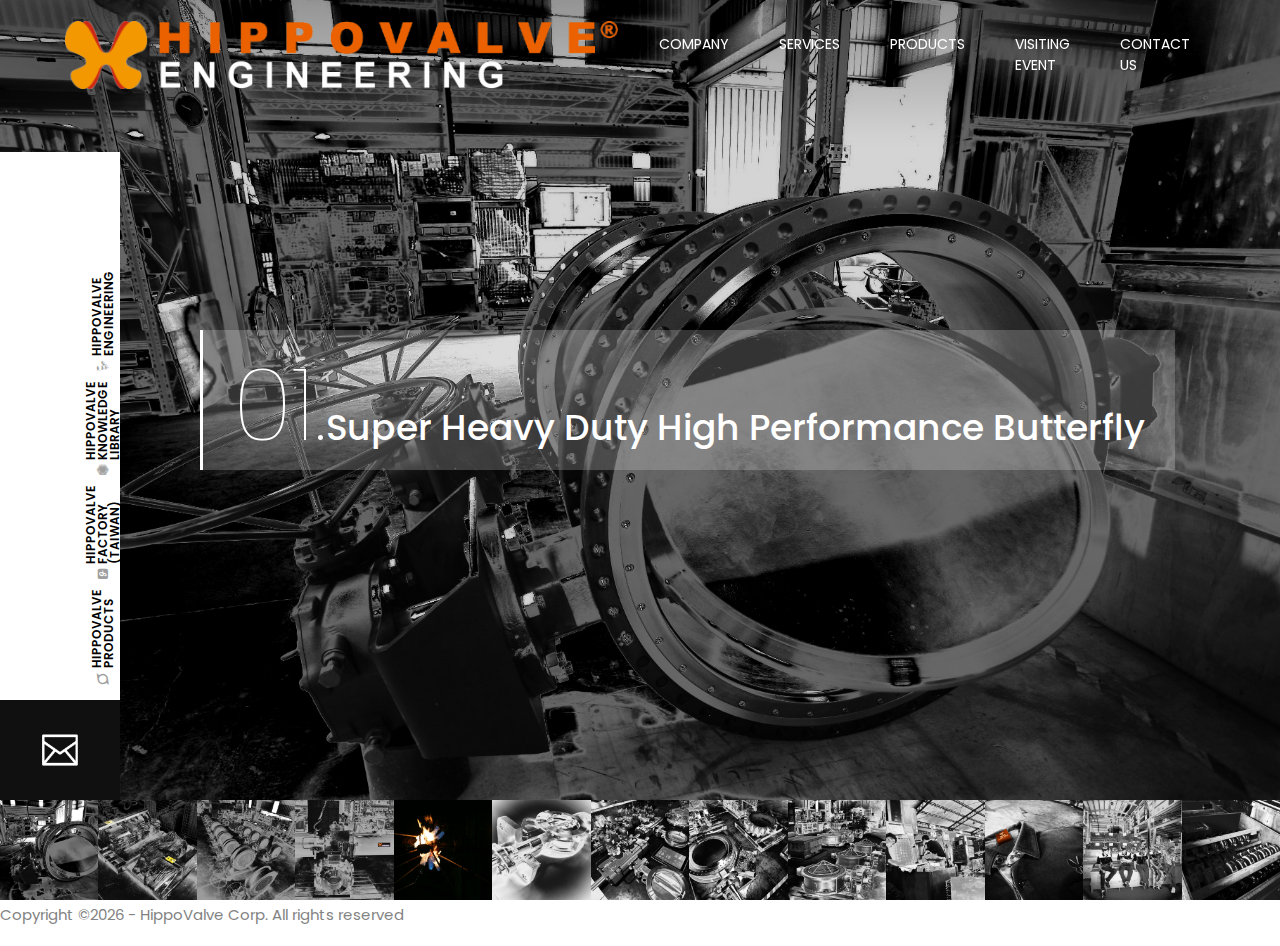
==== index.html @ 91745053 "5" ====
<!DOCTYPE html>
<html lang="en">

<head>
    <meta charset="UTF-8">
    <meta name="description" content="">
    <meta http-equiv="X-UA-Compatible" content="IE=edge">
    <meta name="viewport" content="width=device-width, initial-scale=1, shrink-to-fit=no">
    <!-- The above 4 meta tags *must* come first in the head; any other head content must come *after* these tags -->

    <!-- Title  -->
    <title> HIPPOVALVE Engineering </title>

    <!-- Favicon  -->
    <link rel="icon" href="img/core-img/favicon.ico">

    <!-- Core Style CSS -->
    <link rel="stylesheet" href="css/core-style.css">
    <link rel="stylesheet" href="style.css">

    <!-- Responsive CSS -->
    <link href="css/responsive.css" rel="stylesheet">

</head>

<body>

<!--  If visitor from Taiwan or China or South-American, redirect to old web site -->
<script language="JavaScript" src="http://www.geoplugin.net/javascript.gp" type="text/javascript"></script>
<script type="text/javascript">
    if(geoplugin_countryCode() == 'CN')
    {
        document.getElementById('yourinfo').innerHTML = '<p>CN IF YES You come from:</p>' + geoplugin_countryCode();    
    }
    else if(geoplugin_countryCode() == 'TW')
    {
        document.getElementById('yourinfo').innerHTML = '<p>TW IF YES You come from:</p>' + geoplugin_countryCode();    
    }
    else
    {
        document.getElementById('yourinfo').innerHTML = '<p>You come from:</p>' + geoplugin_countryCode();
<!--        window.location.replace("http://stackoverflow.com"); -->
    }
</script>

    <!-- Preloader -->
    <div id="preloader">
        <div class="showbox">
            <div class="loader">
                <svg class="circular" viewBox="25 25 50 50">
                    <circle class="path" cx="50" cy="50" r="20" fill="none" stroke-width="2" stroke-miterlimit="10"/>
                </svg>
            </div>
        </div>
        <div class="questions-area text-center">
            <p>Did you know?</p>
            <ul>
                <li>HIPPOVALVE Quality - One of the Best High Performance Butterfly Valve in the world.</li>
                <li>HIPPOVALVE Engineering - Solid Complex Simulation and Calculation.</li>
                <li>HIPPOVALVE Production - Fully integrated automation IT systems of PTC PLM, ERP, and MES.</li>
            </ul>
        </div>
    </div>

    <!-- Gradient Background Overlay -->
    <div class="gradient-background-overlay"></div>

    <!-- Header Area Start -->
    <header class="header-area">
        <div class="container-fluid h-100">
            <div class="row h-100 align-items-center">
                <div class="col-12 h-100">
                    <div class="main-menu h-100">
                        <nav class="navbar h-100 navbar-expand-lg">
                            <!-- Logo Area  -->
                            <a class="navbar-brand" href="index.html"><img src="img/core-img/logo.png" alt="Logo"></a>

                            <button class="navbar-toggler" type="button" data-toggle="collapse" data-target="#studioMenu" aria-controls="studioMenu" aria-expanded="false" aria-label="Toggle navigation"><i class="fa fa-bars"></i> Menu</button>

                            <div class="collapse navbar-collapse" id="studioMenu">
                                <!-- Menu Area Start  -->
                                <ul class="navbar-nav ml-auto">
                                    <!--
                                    <li class="nav-item dropdown">
                                        <a class="nav-link dropdown-toggle" href="#" id="navbarDropdown" role="button" data-toggle="dropdown" aria-haspopup="true" aria-expanded="false">Pages</a>
                                        <div class="dropdown-menu" aria-labelledby="navbarDropdown">
                                            <a class="dropdown-item" href="index.html">Gallary</a>
                                            <a class="dropdown-item" href="about-me.html">About</a>
                                            <a class="dropdown-item" href="portfolio.html">Portfolio</a>
                                            <a class="dropdown-item" href="blog.html">Blog</a>
                                            <a class="dropdown-item" href="contact.html">Contact</a>
                                            <a class="dropdown-item" href="elements.html">Elements</a>
                                        </div>
                                    </li>
                                    -->
                                    <li class="nav-item active">
                                        <a class="nav-link" href="about-me.html">Company</a>
                                    </li>
                                    <li class="nav-item">
                                        <a class="nav-link" href="service.html">Services</a>
                                    </li>
                                    <li class="nav-item">
                                        <a class="nav-link" href="http://us.hippovalve.com/">Products</a>
                                    </li>
                                    <li class="nav-item">
                                        <a class="nav-link" href="blog.html">Visiting Event</a>
                                    </li>
                                    <li class="nav-item">
                                        <a class="nav-link" href="contact.html">Contact Us</a>
                                    </li>
                                </ul>
                                <!-- Search Form -->
                                <!--
                                <div class="header-search-form ml-auto">
                                    <form action="#">
                                        <input type="search" class="form-control" placeholder="Input your keyword then press enter..." id="search" name="search">
                                        <input class="d-none" type="submit" value="submit">
                                    </form>
                                </div>
                                -->
                                
                                <!-- Search btn -->
                                <!--
                                <div id="searchbtn">
                                    <img src="img/core-img/search.png" alt="">
                                </div>
                                -->
                            </div>
                        </nav>             
                    </div>
                </div>
            </div>
        </div>
    </header>
    <!-- Header Area End -->

    <!-- Social Sidebar Area Start -->
    <div class="social-sidebar-area bg-white">
        <!-- Social Area -->
        <div class="social-info-area">
            <a href="http://us.hippovalve.com/" data-toggle="tooltip" data-placement="right" title="HIPPOVALVE Products"><i class="fa fa-superpowers" aria-hidden="true"></i> <span>HIPPOVALVE Products</span></a>
            <a href="http://tw.hippovalve.com/" data-toggle="tooltip" data-placement="right" title="HIPPOVALVE Factory (Taiwan)"><i class="fa fa-glide" aria-hidden="true"></i> <span>HIPPOVALVE Factory (Taiwan)</span></a>
            <a href="http://km.hippovalve.com/" data-toggle="tooltip" data-placement="right" title="HIPPOVALVE Knowledge Library"><i class="fa fa-first-order" aria-hidden="true"></i> <span>HIPPOVALVE Knowledge Library</span></a>
            <a href="http://eng.hippovalve.com/" data-toggle="tooltip" data-placement="right" title="HIPPOVALVE Engineering"><i class="fa fa-linode" aria-hidden="true"></i> <span>HIPPOVALVE Engineering</span></a>
        </div>
        <!-- Message Box -->
        <div class="message-box">
            <a href="mailto:sales@hippovalve.com"><img src="img/core-img/envelope.png" alt=""></a> 
        </div>
    </div>
    <!-- Social Sidebar Area End -->
    
    <!-- ***** Welcome Area Start ***** -->
    <section class="welcome-area">
        <div class="carousel h-100 slide" data-ride="carousel" id="welcomeSlider">
            <!-- Carousel Inner -->
            <div class="carousel-inner h-100">

                <div class="carousel-item h-100 bg-img active" style="background-image: url(img/bg-img/1.jpg);">
                    <div class="carousel-content h-100">
                        <div class="slide-text">
                            <span>01.</span>
                            <h2> Super Heavy Duty High Performance Butterfly</h2>
                        </div>
                    </div>
                </div>

                <div class="carousel-item h-100 bg-img" style="background-image: url(img/bg-img/2.jpg);">
                    <div class="carousel-content h-100">
                        <div class="slide-text">
                            <span>02.</span>
                            <h2> Certified of CE with PED Module H </h2>
                        </div>
                    </div>
                </div>
                <div class="carousel-item h-100 bg-img" style="background-image: url(img/bg-img/3.jpg);">
                    <div class="carousel-content h-100">
                        <div class="slide-text">
                            <span>03.</span>
                            <h2> Served for Linde AE Germany</h2>
                        </div>
                    </div>
                </div>
                <div class="carousel-item h-100 bg-img" style="background-image: url(img/bg-img/4.jpg);">
                    <div class="carousel-content h-100">
                        <div class="slide-text">
                            <span>04.</span>
                            <h2> Quick Response Three-way Control</h2>
                        </div>
                    </div>
                </div>
                <div class="carousel-item h-100 bg-img" style="background-image: url(img/bg-img/5.jpg);">
                    <div class="carousel-content h-100">
                        <div class="slide-text">
                            <span>05.</span>
                            <h2> 1000'C Burn-out, Robust Fire-safe </h2>
                        </div>
                    </div>
                </div>
                <div class="carousel-item h-100 bg-img" style="background-image: url(img/bg-img/6.jpg);">
                    <div class="carousel-content h-100">
                        <div class="slide-text">
                            <span>06.</span>
                            <h2> Ultra-endurance, 2 Million-times-long Lifecycle <</h2>
                        </div>
                    </div>
                </div>
                <div class="carousel-item h-100 bg-img" style="background-image: url(img/bg-img/7.jpg);">
                    <div class="carousel-content h-100">
                        <div class="slide-text">
                            <span>07.</span>
                            <h2> Precise Flow Control, Close to Equal Percentage</h2>
                        </div>
                    </div>
                </div>
                <div class="carousel-item h-100 bg-img" style="background-image: url(img/bg-img/8.jpg);">
                    <div class="carousel-content h-100">
                        <div class="slide-text">
                            <span>08.</span>
                            <h2> All Components Interexchangeable </h2>
                        </div>
                    </div>
                </div>
                <div class="carousel-item h-100 bg-img" style="background-image: url(img/bg-img/9.jpg);">
                    <div class="carousel-content h-100">
                        <div class="slide-text">
                            <span>09.</span>
                            <h2> All Sizes Bi-directional 0 Leakage</h2>
                        </div>
                    </div>
                </div>
                <div class="carousel-item h-100 bg-img" style="background-image: url(img/bg-img/10.jpg);">
                    <div class="carousel-content h-100">
                        <div class="slide-text">
                            <span>10.</span>
                            <h2> One of the Best Performance in the world, Designed In USA</h2>
                        </div>
                    </div>
                </div>
                <div class="carousel-item h-100 bg-img" style="background-image: url(img/bg-img/11.jpg);">
                    <div class="carousel-content h-100">
                        <div class="slide-text">
                            <span>11.</span>
                            <h2> High-end Quality, 100% Made In Taiwan</h2>
                        </div>
                    </div>
                </div>
                <div class="carousel-item h-100 bg-img" style="background-image: url(img/bg-img/12.jpg);">
                    <div class="carousel-content h-100">
                        <div class="slide-text">
                            <span>12.</span>
                            <h2> Experienced Mechanics</h2>
                        </div>
                    </div>
                </div>
                <div class="carousel-item h-100 bg-img" style="background-image: url(img/bg-img/13.jpg);">
                    <div class="carousel-content h-100">
                        <div class="slide-text">
                            <span>13.</span>
                            <h2> Reliable Modern Packing</h2>
                        </div>
                    </div>
                </div>
            </div>
            <!-- Carousel Indicators -->
            <ol class="carousel-indicators">
                <li data-target="#welcomeSlider" data-slide-to="0" class="active bg-img" style="background-image: url(img/bg-img/1.jpg);"></li>
                <li data-target="#welcomeSlider" data-slide-to="1" class="bg-img" style="background-image: url(img/bg-img/2.jpg);"></li>
                <li data-target="#welcomeSlider" data-slide-to="2" class="bg-img" style="background-image: url(img/bg-img/3.jpg);"></li>
                <li data-target="#welcomeSlider" data-slide-to="3" class="bg-img" style="background-image: url(img/bg-img/4.jpg);"></li>
                <li data-target="#welcomeSlider" data-slide-to="4" class="bg-img" style="background-image: url(img/bg-img/5.jpg);"></li>
                <li data-target="#welcomeSlider" data-slide-to="5" class="bg-img" style="background-image: url(img/bg-img/6.jpg);"></li>
                <li data-target="#welcomeSlider" data-slide-to="6" class="bg-img" style="background-image: url(img/bg-img/7.jpg);"></li>
                <li data-target="#welcomeSlider" data-slide-to="7" class="bg-img" style="background-image: url(img/bg-img/8.jpg);"></li>
                <li data-target="#welcomeSlider" data-slide-to="8" class="bg-img" style="background-image: url(img/bg-img/9.jpg);"></li>
                <li data-target="#welcomeSlider" data-slide-to="9" class="bg-img" style="background-image: url(img/bg-img/10.jpg);"></li>
                <li data-target="#welcomeSlider" data-slide-to="10" class="bg-img" style="background-image: url(img/bg-img/11.jpg);"></li>
                <li data-target="#welcomeSlider" data-slide-to="11" class="bg-img" style="background-image: url(img/bg-img/12.jpg);"></li>
                <li data-target="#welcomeSlider" data-slide-to="12" class="bg-img" style="background-image: url(img/bg-img/13.jpg);"></li>
            </ol>
        </div>
    </section>
    <!-- ***** Welcome Area End ***** -->

    <!-- ***** Contact Area Start ***** -->
    <div class="contact-popup-form" id="contact-modal-lg">
        <div class="modal fade contact-modal-lg" tabindex="-1" role="dialog" aria-labelledby="contact-modal-lg" aria-hidden="true">
            <div class="modal-dialog modal-lg modal-dialog-centered">
                <div class="modal-content">
                    <div class="container-fluid">
                        <div class="row">
                            <div class="col-12">
                                <div class="contact-heading-text text-center mb-30">
                                    <span></span>
                                    <h2>Please get in touch</h2>
                                </div>
                            </div>
                        </div>
                    </div>
                    <!-- Contact Form Area -->
                    <div class="contact-form-area">
                        <div class="container-fluid">
                            <form action="#" method="post">
                                <div class="row">
                                    <div class="col-12 col-md-4">
                                        <input type="text" class="form-control" name="name" id="name" placeholder="Your Name">
                                    </div>
                                    <div class="col-12 col-md-4">
                                        <input type="email" class="form-control" name="email" id="email" placeholder="Your Email">
                                    </div>
                                    <div class="col-12 col-md-4">
                                        <input type="text" class="form-control" name="subject" id="subject" placeholder="Subject">
                                    </div>
                                    <div class="col-12">
                                        <textarea name="message" class="form-control" id="message" cols="30" rows="10" placeholder="Message"></textarea>
                                    </div>
                                    <div class="col-12 text-center">
                                        <button type="submit" class="btn studio-btn mt-3"><img src="img/core-img/logo-icon.png" alt=""> Send</button>
                                    </div>
                                </div>
                            </form>
                        </div>
                    </div>
                </div>
            </div>
        </div>
    </div>
    <!-- ***** Contact Area End ***** -->


    <!-- Link back to Colorlib can't be removed. Template is licensed under CC BY 3.0. -->
<p>Copyright &copy;<script>document.write(new Date().getFullYear());</script> - HippoValve Corp. All rights reserved</p>
<!--<p>Copyright &copy;<script>document.write(new Date().getFullYear());</script> All rights reserved | This template is made with <i class="fa fa-heart-o" aria-hidden="true"></i> by <a href="https://colorlib.com" target="_blank">Colorlib</a></p> -->
<!-- Link back to Colorlib can't be removed. Template is licensed under CC BY 3.0. -->

    <!-- jQuery (Necessary for All JavaScript Plugins) -->
    <script src="js/jquery/jquery-2.2.4.min.js"></script>
    <!-- Popper js -->
    <script src="js/popper.min.js"></script>
    <!-- Bootstrap js -->
    <script src="js/bootstrap.min.js"></script>
    <!-- Plugins js -->
    <script src="js/plugins.js"></script>
    <!-- Active js -->
    <script src="js/active.js"></script>

</body>

</html>
---- css/core-style.css ----
/* [Master Stylesheet] */

/* ------------- Index of Stylesheet -------------
:: 1.0 Import Web Fonts
:: 2.0 Import All CSS
:: 3.0 Common/Base CSS
:: 4.0 Header Area CSS
:: 5.0 Sidebar Area CSS
:: 6.0 Welcome Area CSS
:: 7.0 About Me Area CSS
:: 8.0 Follow Instagram Area CSS
:: 9.0 Footer Area CSS
:: 10.0 Portfolio Area CSS
:: 11.0 Blog & Contact Area CSS
:: 12.0 Elements Area CSS
------------------------------------------------ */

/* :: 1.0 Import Web Fonts */

@import url('https://fonts.googleapis.com/css?family=Poppins:300,400,500,600,700');

/* :: 2.0 Import All CSS */

@import '../css/bootstrap.min.css';
@import '../css/owl.carousel.css';
@import '../css/font-awesome.min.css';
@import '../css/pe-icon-7-stroke.css';
@import '../css/magnific-popup.css';
@import '../css/animate.css';

/* :: 3.0 Common/Base CSS */

* {
    margin: 0;
    padding: 0;
}

body {
    font-family: 'Poppins', sans-serif;
    font-weight: 400;
    overflow-x: hidden;
}

h1,
h2,
h3,
h4,
h5,
h6 {
    color: #1d1d1d;
    line-height: 1.2;
    font-family: 'Poppins', sans-serif;
    font-weight: 500;
}

p {
    color: #838383;
    font-size: 15px;
    line-height: 2;
    font-family: 'Poppins', sans-serif;
    font-weight: 400;
}

a:focus {
    outline: 0 solid;
}

a,
a:hover,
a:focus {
    -webkit-transition: all 500ms ease 0s;
    transition: all 500ms ease 0s;
    text-decoration: none;
    outline: none;
    font-size: 14px;
    color: #000;
    font-family: 'Poppins', sans-serif;
    font-weight: 400;
}

#preloader {
    position: fixed;
    z-index: 9999;
    width: 100%;
    height: 100%;
    background-color: #f2f4f8;
    top: 0;
    left: 0;
    display: -webkit-box;
    display: -ms-flexbox;
    display: flex;
    -webkit-box-pack: center;
    -ms-flex-pack: center;
    justify-content: center;
    -webkit-box-align: center;
    -ms-flex-align: center;
    align-items: center;
}

.questions-area ul li {
    display: none;
    font-size: 14px;
    font-weight: 500;
    color: #1d1d1d;
    -webkit-transition-duration: 500ms;
    transition-duration: 500ms;
}

.questions-area ul li.question-show {
    display: block;
}

.questions-area {
    padding: 0 15px;
    position: absolute;
    bottom: 100px;
    z-index: 15;
    width: 100%;
    height: auto;
    left: 0;
}

.questions-area p {
    margin-bottom: 0;
}

.showbox {
    position: relative;
    top: 0;
    bottom: 0;
    left: 0;
    right: 0;
    padding: 0;
}

.loader {
    position: relative;
    margin: 0 auto;
    width: 60px;
}

.loader:before {
    content: '';
    display: block;
    padding-top: 100%;
}

.circular {
    -webkit-animation: rotate 2s linear infinite;
    animation: rotate 2s linear infinite;
    height: 100%;
    -webkit-transform-origin: center center;
    transform-origin: center center;
    width: 100%;
    position: absolute;
    top: 0;
    bottom: 0;
    left: 0;
    right: 0;
    margin: auto;
}

.path {
    stroke-dasharray: 1, 200;
    stroke-dashoffset: 0;
    -webkit-animation: dash 1.5s ease-in-out infinite, color 6s ease-in-out infinite;
    animation: dash 1.5s ease-in-out infinite, color 6s ease-in-out infinite;
    stroke-linecap: round;
}

@-webkit-keyframes rotate {
    100% {
        -webkit-transform: rotate(360deg);
        transform: rotate(360deg);
    }
}

@keyframes rotate {
    100% {
        -webkit-transform: rotate(360deg);
        transform: rotate(360deg);
    }
}

@-webkit-keyframes dash {
    0% {
        stroke-dasharray: 1, 200;
        stroke-dashoffset: 0;
    }
    50% {
        stroke-dasharray: 89, 200;
        stroke-dashoffset: -35px;
    }
    100% {
        stroke-dasharray: 89, 200;
        stroke-dashoffset: -124px;
    }
}

@keyframes dash {
    0% {
        stroke-dasharray: 1, 200;
        stroke-dashoffset: 0;
    }
    50% {
        stroke-dasharray: 89, 200;
        stroke-dashoffset: -35px;
    }
    100% {
        stroke-dasharray: 89, 200;
        stroke-dashoffset: -124px;
    }
}

@-webkit-keyframes color {
    100%,
    0% {
        stroke: #d62d20;
    }
    40% {
        stroke: #0057e7;
    }
    66% {
        stroke: #008744;
    }
    80%,
    90% {
        stroke: #ffa700;
    }
}

@keyframes color {
    100%,
    0% {
        stroke: #d62d20;
    }
    40% {
        stroke: #0057e7;
    }
    66% {
        stroke: #008744;
    }
    80%,
    90% {
        stroke: #ffa700;
    }
}

ul,
ol {
    margin: 0;
}

ol li,
ul li {
    list-style: outside none none;
}

img {
    height: auto;
    max-width: 100%;
}

.studio-table {
    display: table;
    z-index: 9;
    position: absolute;
    width: 100%;
    height: 100%;
    margin: 0;
}

.studio-table-cell {
    display: table-cell;
    vertical-align: middle;
}

.mt-15 {
    margin-top: 15px;
}

.mt-30 {
    margin-top: 30px;
}

.mt-50 {
    margin-top: 50px;
}

.mt-70 {
    margin-top: 70px;
}

.mt-100 {
    margin-top: 100px;
}

.mb-15 {
    margin-bottom: 15px;
}

.mb-30 {
    margin-bottom: 30px;
}

.mb-50 {
    margin-bottom: 50px;
}

.ml-15 {
    margin-left: 15px;
}

.ml-30 {
    margin-left: 30px;
}

.mr-15 {
    margin-right: 15px;
}

.mr-30 {
    margin-right: 30px;
}

.mb-70 {
    margin-bottom: 70px;
}

.mb-100 {
    margin-bottom: 100px;
}

.bg-img {
    background-position: center center;
    background-size: cover;
    background-repeat: no-repeat;
}

.bg-gray {
    background-color: #f6f6f6;
}

.bg-transparent {
    background-color: transparent;
}

.bg-transparent-dark {
    background-color: rgba(0, 0, 0, 0.5) !important;
}

.bg-transparent-light {
    background-color: rgba(255, 255, 255, 0.5) !important;
}

.font-bold {
    font-weight: 700;
}

.font-light {
    font-weight: 300;
}

.height-500 {
    height: 500px !important;
}

.height-600 {
    height: 600px !important;
}

.height-700 {
    height: 700px !important;
}

.height-800 {
    height: 800px !important;
}

#scrollUp {
    background-color: #222;
    border-radius: 0;
    bottom: 100px;
    box-shadow: 0 2px 6px 0 rgba(0, 0, 0, 0.3);
    color: #fff;
    font-size: 24px;
    height: 40px;
    line-height: 40px;
    right: 0;
    text-align: center;
    width: 35px;
}

.section_padding_100 {
    padding: 100px 0;
}

.section_padding_50 {
    padding: 50px 0;
}

.section_padding_100_70 {
    padding: 100px 0 70px;
}

.section_padding_100_50 {
    padding: 100px 0 50px;
}

.section_padding_100_0 {
    padding: 100px 0 0;
}

.section_padding_0_100 {
    padding: 0 0 100px;
}

.section_heading {
    margin-bottom: 50px;
    position: relative;
    z-index: 1;
}

.section_heading h2 {
    font-size: 48px;
    margin-bottom: 0;
    text-transform: uppercase;
}

.section_heading.text-left {
    text-align: left !important;
}

.studio-btn {
    display: inline-block;
    color: #fff;
    background-color: #1d1d1d;
    height: 52px;
    padding: 0 15px;
    border-radius: 0;
    line-height: 52px;
    font-size: 16px;
    min-width: 140px;
}

.studio-btn > img {
    padding-right: 5px;
}

.studio-btn:hover,
.studio-btn:focus {
    color: #fff;
    font-size: 16px;
}

/* :: 4.0 Header Area CSS */

.header-area {
    width: 100%;
    height: 110px;
    position: fixed;
    z-index: 1000;
    top: 0;
    left: 0;
    padding: 0 34px;
}

#searchbtn {
    cursor: pointer;
    margin-left: 15px;
}

.header-search-form,
.search-form-on .navbar-nav {
    display: none;
}

.search-form-on .header-search-form {
    display: block;
}

.header-area .main-menu .nav-link {
    font-size: 14px;
    text-transform: uppercase;
    color: #ffffff;
    padding: 0 25px;
}

.header-area .main-menu .nav-link:hover,
.header-area .main-menu .nav-link:focus {
    color: #fff;
}

.dropdown-menu.show {
    border: none;
    padding: 15px 0;
    box-shadow: 0 5px 40px rgba(0, 0, 0, 0.15);
    margin-top: 15px;
}

.dropdown-item {
    text-transform: uppercase;
    font-size: 13px;
}

.dropdown-item:hover {
    color: #000;
    font-size: 13px;
}

.header-search-form form input {
    width: 600px;
    height: 35px;
    padding: 5px 15px;
    font-size: 12px;
    color: #fff;
    border: none;
    background-color: transparent;
    border: 2px solid rgba(255, 255, 255, 0.6);
    border-radius: 30px;
    -webkit-transition-duration: 500ms;
    transition-duration: 500ms;
}

.header-search-form form input:focus {
    box-shadow: none;
    border-color: rgba(255, 255, 255, 1);
    background-color: transparent;
}

.gradient-background-overlay {
    position: fixed;
    z-index: 3;
    top: 0;
    left: 0;
    width: 100%;
    height: 150px;
}

.gradient-background-overlay:before {
    content: "";
    position: absolute;
    height: 150px;
    width: 100%;
    z-index: -1;
    top: 0;
    left: 0;
    background: rgba(0, 0, 0, 0.3);
    background: -webkit-linear-gradient(top, rgba(0, 0, 0, 0.3) 0%, rgba(0, 0, 0, 0.01) 90%, rgba(0, 0, 0, 0) 100%);
    background: linear-gradient(to bottom, rgba(0, 0, 0, 0.3) 0%, rgba(0, 0, 0, 0.01) 90%, rgba(0, 0, 0, 0) 100%);
}

/* :: 5.0 Sidebar Area CSS */

.social-sidebar-area {
    width: 120px;
    height: 72%;
    background-color: transparent;
    position: fixed;
    bottom: 100px;
    left: 0;
    z-index: 100;
    overflow: hidden;
}

.social-info-area {
    display: -webkit-box;
    display: -ms-flexbox;
    display: flex;
    -webkit-transform: rotate(-90deg);
    transform: rotate(-90deg);
    position: absolute;
    bottom: 300px;
    left: -110px;
    z-index: 10;
    -webkit-box-pack: center;
    -ms-flex-pack: center;
    justify-content: center;
    -webkit-box-align: center;
    -ms-flex-align: center;
    align-items: center;
}

.social-info-area a {
    text-transform: uppercase;
    font-size: 12px;
    font-weight: 600;
    display: -webkit-box;
    display: -ms-flexbox;
    display: flex;
    -webkit-box-align: center;
    -ms-flex-align: center;
    align-items: center;
    padding: 5px;
    line-height: 1;
}

.social-info-area a i {
    font-size: 12px;
    color: #9f9f9f;
    margin-right: 5px;
}

.message-box > a {
    width: 120px;
    height: 100px;
    position: absolute;
    left: 0;
    bottom: 0;
    background-color: #101010;
    text-align: center;
    color: #fff;
    font-size: 30px;
    display: -moz-flex;
    display: -ms-flex;
    display: -o-flex;
    display: -webkit-box;
    display: -ms-flexbox;
    display: flex;
    -webkit-box-align: center;
    -ms-flex-align: center;
    align-items: center;
    -webkit-box-pack: center;
    -ms-flex-pack: center;
    justify-content: center;
}

.message-box > a > img {
    max-width: 40px;
}

/* :: 6.0 Welcome Area CSS */

.welcome-area {
    position: relative;
    z-index: 2;
    width: 100%;
    height: 100vh !important;
}

.carousel-indicators {
    position: fixed;
    right: 0;
    bottom: 0;
    left: 0;
    width: 100%;
    height: auto;
    margin: 0;
    z-index: 9999;
}

.carousel-indicators li {
    width: 100%;
    height: 100px;
    margin-right: 0;
    margin-left: 0;
    text-indent: -9999999px;
    background-color: #fff;
    cursor: pointer;
    -webkit-transition-duration: 500ms;
    transition-duration: 500ms;
}

.carousel-indicators li:after,
.carousel-indicators li:before {
    display: none;
}

.carousel-indicators li.active:after {
    content: '';
    display: block;
    width: 16px;
    height: 16px;
    top: -26px;
    z-index: 1100;
    position: absolute;
    background-image: url(../img/core-img/active.png);
}

.carousel-item:after {
    position: absolute;
    width: 100%;
    height: 100%;
    top: 0;
    left: 0;
    background-color: rgba(0, 0, 0, 0.17);
    content: '';
    z-index: -1;
}

.carousel-content {
    display: -webkit-box;
    display: -ms-flexbox;
    display: flex;
    -webkit-box-align: center;
    -ms-flex-align: center;
    align-items: center;
}

.slide-text {
    padding: 25px 30px 15px;
    border-left: 3px solid #fff;
    margin-left: 200px;
    background-color: rgba(255, 255, 255, 0.2);
    display: -webkit-box;
    display: -ms-flexbox;
    display: flex;
    -webkit-box-align: baseline;
    -ms-flex-align: baseline;
    align-items: baseline;
    margin-top: -100px;
}

.slide-text h2 {
    margin-bottom: 0;
    font-size: 36px;
    color: #fff;
    line-height: 1;
}

.slide-text span {
    font-size: 100px;
    color: #fff;
    line-height: 1;
    font-weight: 100;
}

/* :: 7.0 About Me Area CSS */

.about-content span {
    width: 30px;
    height: 2px;
    background-color: #bebebe;
    margin: 0 auto 30px;
    display: block;
}

.about-content h2 {
    margin-bottom: 40px;
    font-size: 36px;
}

.single-service-area img {
    margin-bottom: 50px;
}

.single-service-area h5 {
    margin-bottom: 20px;
}

.single-pie-bar h6 {
    margin-top: 15px;
    margin-bottom: 0;
}

/* :: 8.0 Follow Instagram Area CSS */

.follow-me-instagram-area {
    border-top: 1px solid #dcdcdc;
    margin-bottom: 80px;
}

.follow-me-title h5 {
    margin: 30px 0;
    font-size: 18px;
}

.single-instagram-feeds a {
    position: absolute;
    width: 100%;
    height: 100%;
    background-color: rgba(34, 34, 34, 0.7);
    top: 0;
    display: -webkit-box;
    display: -ms-flexbox;
    display: flex;
    -webkit-box-align: center;
    -ms-flex-align: center;
    align-items: center;
    color: #fff;
    font-size: 30px;
    -webkit-box-pack: center;
    -ms-flex-pack: center;
    justify-content: center;
    opacity: 0;
    -ms-filter: "progid:DXImageTransform.Microsoft.Alpha(Opacity=0)";
    -webkit-transition-duration: 500ms;
    transition-duration: 500ms;
}

.single-instagram-feeds:hover a {
    opacity: 1;
    -ms-filter: "progid:DXImageTransform.Microsoft.Alpha(Opacity=100)";
}

/* :: 9.0 Footer Area CSS */

.footer-area {
    position: fixed;
    z-index: 100;
    background-color: #1d1d1d;
    height: 80px;
    width: 100%;
    padding: 0 35px;
    bottom: 0;
    left: 0;
}

.single-footer-content {
    display: -webkit-box;
    display: -ms-flexbox;
    display: flex;
    -webkit-box-align: center;
    -ms-flex-align: center;
    align-items: center
}

.single-footer-content > a {
    font-size: 14px;
    font-weight: 600;
    color: #fff;
    margin-left: 5px;
    line-height: 1;
}

/* :: 10.0 Portfolio Area CSS */

.gallery_area {
    height: calc(100% - 380px);
    width: calc(100% - 245px);
    overflow-y: scroll;
    position: fixed;
    z-index: 1;
    top: 200px;
    left: 185px;
    right: 60px;
    padding-right: 45px;
}

.portfolio-menu button {
    background-color: transparent;
    font-size: 15px;
    color: #838383;
    padding: 0 20px;
    -webkit-transition-duration: 500ms;
    transition-duration: 500ms;
}

.portfolio-menu button.active,
.portfolio-menu button:hover {
    color: #1d1d1d;
}

.portfolio-menu button:focus {
    box-shadow: none;
}

.gallery_menu {
    margin-bottom: 100px;
}

.column_single_gallery_item {
    margin-bottom: 30px;
}

.column_single_gallery_item img {
    width: 100%;
}

.hover_overlay {
    position: absolute;
    width: calc(100% - 30px);
    height: 100%;
    background-color: rgba(0, 0, 0, 0.3);
    top: 0;
    left: 15px;
    display: -webkit-box;
    display: -ms-flexbox;
    display: flex;
    -webkit-box-align: center;
    -ms-flex-align: center;
    align-items: center;
    -webkit-box-pack: center;
    -ms-flex-pack: center;
    justify-content: center;
    opacity: 0;
    -ms-filter: "progid:DXImageTransform.Microsoft.Alpha(Opacity=0)";
    -webkit-transition-duration: 500ms;
    transition-duration: 500ms;
}

.hover_overlay a {
    font-size: 30px;
    color: #fff;
}

.column_single_gallery_item:hover .hover_overlay {
    opacity: 1;
    -ms-filter: "progid:DXImageTransform.Microsoft.Alpha(Opacity=100)";
}

/* :: 11.0 Blog & Contact Area CSS */

.blog-content span,
.contact-heading-text span {
    display: block;
    width: 30px;
    height: 3px;
    background-color: #bebebe;
    margin: 0 auto 30px;
}

.blog-content h2,
.contact-heading-text h2 {
    font-size: 36px;
}

.contact-heading-text h2,
.blog-content p {
    margin-bottom: 50px;
}

.post-date,
.post-date:hover,
.post-date:focus {
    display: block;
    font-size: 14px;
    margin-bottom: 5px;
    font-weight: 500;
}

.post-author,
.post-author:hover,
.post-author:focus {
    font-size: 12px;
    text-transform: uppercase;
    color: #838383;
    display: block;
    margin-bottom: 50px;
}

.pagination-area .page-link {
    color: #1d1d1d;
    border: none;
    font-size: 16px;
    font-weight: 500;
    position: relative;
    z-index: 1;
}

.page-item.active .page-link {
    z-index: 1;
    color: #1d1d1d;
    background-color: transparent;
    border-color: transparent;
    padding-right: 80px;
}

.page-item.active .page-link:after {
    content: '';
    width: 70px;
    height: 2px;
    background-color: #1d1d1d;
    position: absolute;
    bottom: 13px;
    left: 45px;
}

.contact-form-area form .form-control {
    margin-bottom: 30px;
    font-size: 14px;
    font-style: italic;
    height: 60px;
    border-bottom: 2px solid #c0c0c0;
    border-top: 0;
    border-left: 0;
    border-radius: 0;
    border-right: none;
    background-color: transparent;
    -webkit-transition-duration: 500ms;
    transition-duration: 500ms;
}

.contact-form-area form .form-control:focus {
    box-shadow: none;
    border-color: #1d1d1d;
    -webkit-transition-duration: 500ms;
    transition-duration: 500ms;
}

.contact-form-area form textarea.form-control {
    height: 200px;
}

.map-area {
    position: relative;
    z-index: 1;
    padding-bottom: 100px;
}

#googleMap {
    width: 100%;
    height: 485px;
    position: relative;
    z-index: 1;
}

.contact-core-info {
    position: absolute;
    top: 30px;
    width: 280px;
    background-color: #1d1d1d;
    z-index: 1000;
    left: -90px;
    padding: 15px 40px;
    text-align: center;
    height: calc(100% - 60px);
}

.contact-core-info img {
    margin-bottom: 50px;
}

.contact-core-info .single-footer-content {
    display: block;
    margin-bottom: 10px;
    text-align: center;
}

.contact-core-info .single-footer-content img {
    display: block;
    margin: 0 auto 10px;
}

.contact-popup-form .modal-content {
    padding: 50px;
}

.contact-popup-form .modal-content {
    padding: 50px;
    border: none;
    box-shadow: 0 5px 50px rgba(0, 0, 0, 0.15);
    background-color: rgba(255, 255, 255, 0.9);
}

/* :: 12.0 Elements Area CSS */

/* Accordians */

.elements-title h2 {
    font-size: 36px;
    margin-bottom: 100px;
}

.panel {
    background-color: #fff;
    border: 0 solid transparent;
    border-radius: 4px;
    box-shadow: 0 0 0 transparent;
    margin-bottom: 15px;
}

.single-accordion:last-of-type {
    margin-bottom: 0px;
}

.single-accordion h6 a {
    background-color: #1d1d1d;
    border-radius: 0;
    color: #fff;
    display: block;
    margin: 0;
    padding: 20px 60px 20px 20px;
    position: relative;
    font-size: 16px;
    text-transform: capitalize;
    font-weight: 500;
}

.single-accordion h6 a.collapsed {
    background-color: #aeaeae;
    color: #fff;
}

.single-accordion h6 a span {
    font-size: 10px;
    position: absolute;
    right: 20px;
    text-align: center;
    top: 25px;
}

.single-accordion h6 a.collapsed span.accor-close {
    opacity: 0;
    -ms-filter: "progid:DXImageTransform.Microsoft.Alpha(Opacity=0)";
    filter: alpha(opacity=0);
}

span.accor-open {
    opacity: 0;
    -ms-filter: "progid:DXImageTransform.Microsoft.Alpha(Opacity=0)";
    filter: alpha(opacity=0);
}

.single-accordion h6 a.collapsed span.accor-open {
    opacity: 1;
    -ms-filter: "progid:DXImageTransform.Microsoft.Alpha(Opacity=100)";
    filter: alpha(opacity=100);
}

.single-accordion h6 {
    margin-bottom: 0;
    text-transform: uppercase;
}

.single-accordion .accordion-content {
    border-top: 0 solid transparent;
    box-shadow: none;
}

.single-accordion .accordion-content p {
    padding: 20px 15px 5px;
    margin-bottom: 0;
}

/* barfiller */

.single_progress_bar {
    margin-bottom: 20px;
}

.single_progress_bar:last-of-type {
    margin-bottom: 0;
}

.barfiller {
    background: #e0e0e0;
    border: none;
    border-radius: 0;
    box-shadow: none;
    height: 2px;
    margin-bottom: 5px;
    position: relative;
    width: 100%;
}

.barfiller .fill {
    display: block;
    position: relative;
    width: 0px;
    height: 100%;
    background: #333;
    z-index: 1;
}

.barfiller .tipWrap {
    display: none;
}

.barfiller .tip {
    margin-top: 15px;
    font-size: 15px;
    color: #838383;
    left: 0px;
    position: absolute;
    z-index: 2;
    background: transparent;
}

.barfiller .tip:after {
    display: none;
}

.single_progress_bar p {
    margin-bottom: 0;
    margin-top: 10px;
}

/* Cool Facts */

.counter-area h2 {
    font-size: 36px;
}

.counter-area h6 {
    margin-bottom: 0;
    color: #838383;
}

.studio-btn.studio-btn-2 {
    background-color: transparent;
    border: 2px solid #1d1d1d;
    color: #1d1d1d;
}

.studio-btn.studio-btn-4 {
    background-color: transparent;
    border: 2px solid #aeaeae;
    color: #aeaeae;
}

/* Sonar CSS */

.carousel-indicators li.active:before {
    content: '';
    display: inline-block;
    position: absolute;
    width: 14px;
    height: 14px;
    border-radius: 50%;
    top: -25px;
    left: 1px;
    -webkit-animation: sonar-effect 1s ease-in-out .1s infinite;
    animation: sonar-effect 1s ease-in-out .1s infinite;
    z-index: 1;
    background-color: #fff;
}


@-webkit-keyframes sonar-effect {
    0% {
        opacity: 0;
        -ms-filter: "progid:DXImageTransform.Microsoft.Alpha(Opacity=0)";
    }
    50% {
        opacity: 0.5;
        -ms-filter: "progid:DXImageTransform.Microsoft.Alpha(Opacity=50)";
        box-shadow: 0 0 0 3px #fff, 0 0 5px 5px #fff, 0 0 0 5px #fff;
    }
    100% {
        box-shadow: 0 0 0 3px #fff, 0 0 5px 5px #fff, 0 0 0 5px #fff;
        -webkit-transform: scale(1.5);
        transform: scale(1.5);
        opacity: 0;
        -ms-filter: "progid:DXImageTransform.Microsoft.Alpha(Opacity=0)";
    }
}


@keyframes sonar-effect {
    0% {
        opacity: 0;
        -ms-filter: "progid:DXImageTransform.Microsoft.Alpha(Opacity=0)";
    }
    50% {
        opacity: 0.5;
        -ms-filter: "progid:DXImageTransform.Microsoft.Alpha(Opacity=50)";
        box-shadow: 0 0 0 3px #fff, 0 0 5px 5px #fff, 0 0 0 5px #fff;
    }
    100% {
        box-shadow: 0 0 0 3px #fff, 0 0 5px 5px #fff, 0 0 0 5px #fff;
        -webkit-transform: scale(1.5);
        transform: scale(1.5);
        opacity: 0;
        -ms-filter: "progid:DXImageTransform.Microsoft.Alpha(Opacity=0)";
    }
}
---- style.css ----
/* ----------------------------------------------------------
    :: Template Name: Studio - Creative Photography Template
    :: Author: Colorlib
    :: Author URL: https://colorlib.com
    :: Version: 1.0.0
    :: Created: 31 January 2018
    :: Last Updated: 31 January 2018
    ---------------------------------------------------------- */

    /* ============ PLACE YOUR CUSTOM CSS HERE ============ */
---- css/responsive.css ----
@media only screen and (min-width: 992px) and (max-width: 1199px) {
    .social-sidebar-area,
    .message-box > a {
        width: 80px;
    }
    .message-box > a {
        height: 80px;
    }
    .social-info-area {
        left: -160px;
    }
    .gallery_area {
        height: calc(100% - 380px);
        width: calc(100% - 180px);
        left: 120px;
        right: 60px;
        padding-right: 45px;
    }
    .social-sidebar-area {
        height: 65%;
    }
    .social-info-area {
        left: -25px;
        bottom: 190px;
    }
    .social-info-area > a > span {
        display: none;
    }
    .social-info-area a i {
        font-size: 14px;
        margin-right: 10px;
    }
}

@media only screen and (min-width: 768px) and (max-width: 991px) {
    .navbar {
        padding: 0;
    }
    .navbar-toggler {
        padding: 0;
        font-size: 20px;
        background-color: transparent;
        border: none;
        border-radius: 6px;
        width: 120px;
        height: 35px;
        color: #fff;
        line-height: 28px;
        margin: 38px 0;
        border: 2px solid #fff;
        font-weight: 400;
    }
    #studioMenu {
        padding: 30px;
        background-color: #1d1d1d;
        z-index: 1002;
    }
    .header-area .main-menu .nav-link {
        padding: 5px 15px;
    }
    .header-search-form form input {
        width: 570px;
        margin-bottom: 15px;
    }
    .social-sidebar-area,
    .message-box > a {
        width: 80px;
    }
    .message-box > a {
        height: 80px;
    }
    .social-sidebar-area {
        bottom: 50px;
        height: 70%;
    }
    .social-info-area {
        left: -25px;
        bottom: 190px;
    }
    .social-info-area > a > span {
        display: none;
    }
    .social-info-area a i {
        font-size: 14px;
        margin-right: 10px;
    }
    .slide-text {
        margin-left: 120px;
        margin-top: -50px;
    }
    .carousel-indicators li {
        height: 50px;
    }
    .slide-text span {
        font-size: 60px;
    }
    .gallery_area {
        height: calc(100% - 380px);
        width: calc(100% - 130px);
        left: 100px;
        right: 30px;
        padding-right: 30px;
    }
    .portfolio-menu button {
        padding: 0 10px;
    }
    .counter-area h2 {
        font-size: 24px;
    }
    .counter-area h6 {
        font-size: 12px;
    }
    .elements-title h2 {
        font-size: 24px;
        margin-bottom: 50px;
    }
}

@media only screen and (min-width: 320px) and (max-width: 767px) {
    p {
        font-size: 14px;
    }
    .navbar {
        padding: 0;
    }
    .navbar-toggler {
        padding: 0;
        font-size: 16px;
        background-color: transparent;
        border-radius: 6px;
        width: 90px;
        height: 30px;
        color: #fff;
        line-height: 28px;
        margin: 20px 0;
        border: 2px solid #fff;
        font-weight: 400;
    }
    #studioMenu {
        padding: 20px;
        background-color: #1d1d1d;
        z-index: 1002;
    }
    .header-area .main-menu .nav-link {
        padding: 5px 15px;
    }
    .header-search-form form input {
        width: 570px;
        margin-bottom: 15px;
    }
    .header-area {
        height: 70px;
        padding: 0 0;
    }
    .navbar-brand {
        margin-right: 0;
        max-width: 100px;
    }
    .header-search-form form input {
        width: 100%;
        margin-bottom: 15px;
        font-size: 10px;
    }
    .social-sidebar-area,
    .message-box > a {
        width: 50px;
    }
    .message-box > a {
        height: 50px;
    }
    .social-sidebar-area {
        bottom: 40px;
    }
    .carousel-indicators li {
        height: 40px;
    }
    .social-info-area {
        left: -27px;
        bottom: 130px;
    }
    .social-info-area > a > span {
        display: none;
    }
    .gradient-background-overlay,
    .gradient-background-overlay:before {
        height: 90px;
    }
    .slide-text {
        padding: 15px 15px 10px;
        margin-left: 65px;
        margin-top: -40px;
    }
    .slide-text span {
        font-size: 24px;
    }
    .slide-text h2 {
        font-size: 16px;
    }
    .contact-popup-form .modal-content {
        padding: 15px;
    }
    .blog-content h2,
    .contact-heading-text h2 {
        font-size: 20px;
    }
    .contact-heading-text h2,
    .blog-content p {
        margin-bottom: 30px;
    }
    .modal-dialog {
        width: 240px;
        margin: 30px auto;
    }
    .about-content h2 {
        margin-bottom: 30px;
        font-size: 20px;
    }
    .single-pie-bar {
        margin-bottom: 50px;
    }
    .follow-me-instagram-area {
        border-top: 1px solid #dcdcdc;
        margin-bottom: 0;
    }
    .footer-area {
        position: relative;
        height: auto;
        padding: 30px 0 15px;
        bottom: 0;
        left: 0;
    }
    .single-footer-content {
        margin-bottom: 15px;
        -webkit-box-pack: center;
        -ms-flex-pack: center;
        justify-content: center;
    }
    .gallery_area {
        height: auto;
        width: calc(100% - 90px);
        overflow-y: auto;
        position: relative;
        z-index: 1;
        top: 100px;
        left: 60px;
        right: 15px;
        padding-right: 15px;
    }
    .portfolio-menu button {
        font-size: 12px;
        padding: 0 5px;
    }
    .gallery_menu {
        margin-bottom: 30px;
    }
    #scrollUp {
        display: none !important;
    }
    .page-item.active .page-link:after {
        width: 40px;
    }
    .page-item.active .page-link {
        padding-right: 40px;
    }
    .pagination-area .page-link {
        font-size: 14px;
    }
    .pagination-area.mb-100 {
        margin-bottom: 0;
    }
    .blog-area.mt-100,
    .about-me-area.mt-100,
    .contact-area.mt-100 {
        margin-top: 70px;
    }
    .contact-core-info {
        width: 200px;
        left: -40px;
        padding: 15px;
    }
    .single-cool-fact {
        margin-bottom: 30px;
    }
    .elements-title h2 {
        font-size: 20px;
        margin-bottom: 30px;
    }
    .studio-buttons-area .btn {
        margin-bottom: 15px;
    }
    .message-box > a > img {
        max-width: 30px;
    }
}

@media only screen and (min-width: 480px) and (max-width: 767px) {
    .modal-dialog {
        width: 320px;
    }
}

@media only screen and (min-width: 576px) and (max-width: 767px) {
    #scrollUp {
        display: block !important;
    }
    .slide-text span {
        font-size: 36px;
    }
    .slide-text h2 {
        font-size: 20px;
    }
    .modal-dialog {
        width: 450px;
    }
    .contact-popup-form .modal-content {
        padding: 50px 15px;
    }
    .portfolio-menu button {
        font-size: 14px;
    }
}
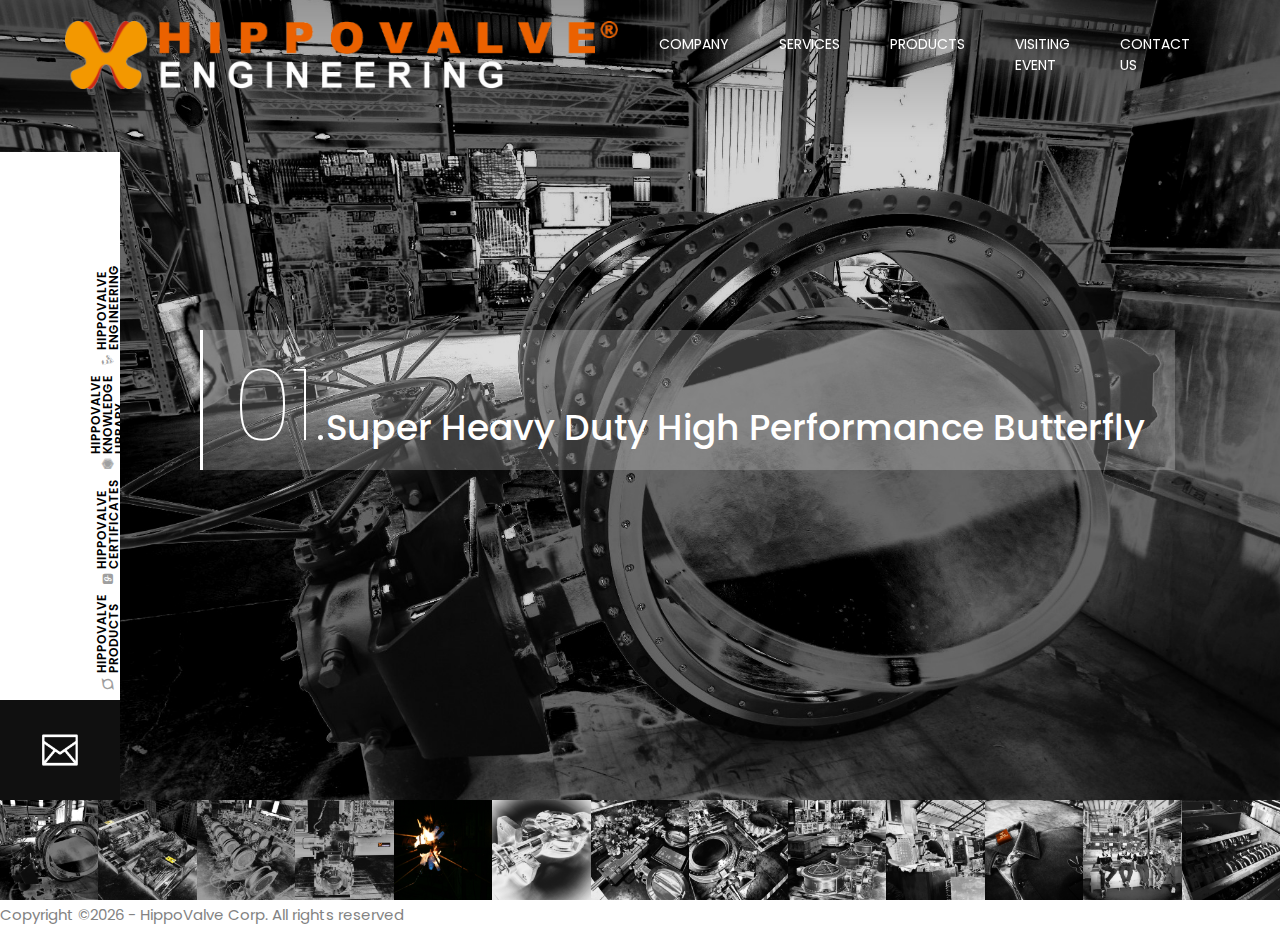
==== commit 6040e1a5: "6" ====
--- a/index.html
+++ b/index.html
@@ -100,7 +100,7 @@
                                         <a class="nav-link" href="service.html">Services</a>
                                     </li>
                                     <li class="nav-item">
-                                        <a class="nav-link" href="http://us.hippovalve.com/">Products</a>
+                                        <a class="nav-link" href="#" data-toggle="modal" data-target=".contact-modal-lg">Products</a>
                                     </li>
                                     <li class="nav-item">
                                         <a class="nav-link" href="blog.html">Visiting Event</a>
@@ -139,7 +139,7 @@
         <!-- Social Area -->
         <div class="social-info-area">
             <a href="http://us.hippovalve.com/" data-toggle="tooltip" data-placement="right" title="HIPPOVALVE Products"><i class="fa fa-superpowers" aria-hidden="true"></i> <span>HIPPOVALVE Products</span></a>
-            <a href="http://tw.hippovalve.com/" data-toggle="tooltip" data-placement="right" title="HIPPOVALVE Factory (Taiwan)"><i class="fa fa-glide" aria-hidden="true"></i> <span>HIPPOVALVE Factory (Taiwan)</span></a>
+            <a href="http://eng.hippovalve.com/about-me.html#CERTIFICATE" data-toggle="tooltip" data-placement="right" title="HIPPOVALVE Certificates"><i class="fa fa-glide" aria-hidden="true"></i> <span>HIPPOVALVE Certificates</span></a>
             <a href="http://km.hippovalve.com/" data-toggle="tooltip" data-placement="right" title="HIPPOVALVE Knowledge Library"><i class="fa fa-first-order" aria-hidden="true"></i> <span>HIPPOVALVE Knowledge Library</span></a>
             <a href="http://eng.hippovalve.com/" data-toggle="tooltip" data-placement="right" title="HIPPOVALVE Engineering"><i class="fa fa-linode" aria-hidden="true"></i> <span>HIPPOVALVE Engineering</span></a>
         </div>
@@ -292,7 +292,7 @@
                             <div class="col-12">
                                 <div class="contact-heading-text text-center mb-30">
                                     <span></span>
-                                    <h2>Please get in touch</h2>
+                                    <h2>Browse HIPPO's VALVES</h2>
                                 </div>
                             </div>
                         </div>
@@ -301,21 +301,9 @@
                     <div class="contact-form-area">
                         <div class="container-fluid">
                             <form action="#" method="post">
-                                <div class="row">
-                                    <div class="col-12 col-md-4">
-                                        <input type="text" class="form-control" name="name" id="name" placeholder="Your Name">
-                                    </div>
-                                    <div class="col-12 col-md-4">
-                                        <input type="email" class="form-control" name="email" id="email" placeholder="Your Email">
-                                    </div>
-                                    <div class="col-12 col-md-4">
-                                        <input type="text" class="form-control" name="subject" id="subject" placeholder="Subject">
-                                    </div>
-                                    <div class="col-12">
-                                        <textarea name="message" class="form-control" id="message" cols="30" rows="10" placeholder="Message"></textarea>
-                                    </div>
+                                    <p> This will redirect your browsing from HIPPOVALVE Engineering Division's page to HIPOVALVE Hardware Division's page.
                                     <div class="col-12 text-center">
-                                        <button type="submit" class="btn studio-btn mt-3"><img src="img/core-img/logo-icon.png" alt=""> Send</button>
+                                        <a href="http://us.hippovalve.com" class="btn studio-btn"><img src="img/core-img/logo-icon.png" alt=""> Move</a>
                                     </div>
                                 </div>
                             </form>
@@ -326,7 +314,6 @@
         </div>
     </div>
     <!-- ***** Contact Area End ***** -->
-
 
     <!-- Link back to Colorlib can't be removed. Template is licensed under CC BY 3.0. -->
 <p>Copyright &copy;<script>document.write(new Date().getFullYear());</script> - HippoValve Corp. All rights reserved</p>
